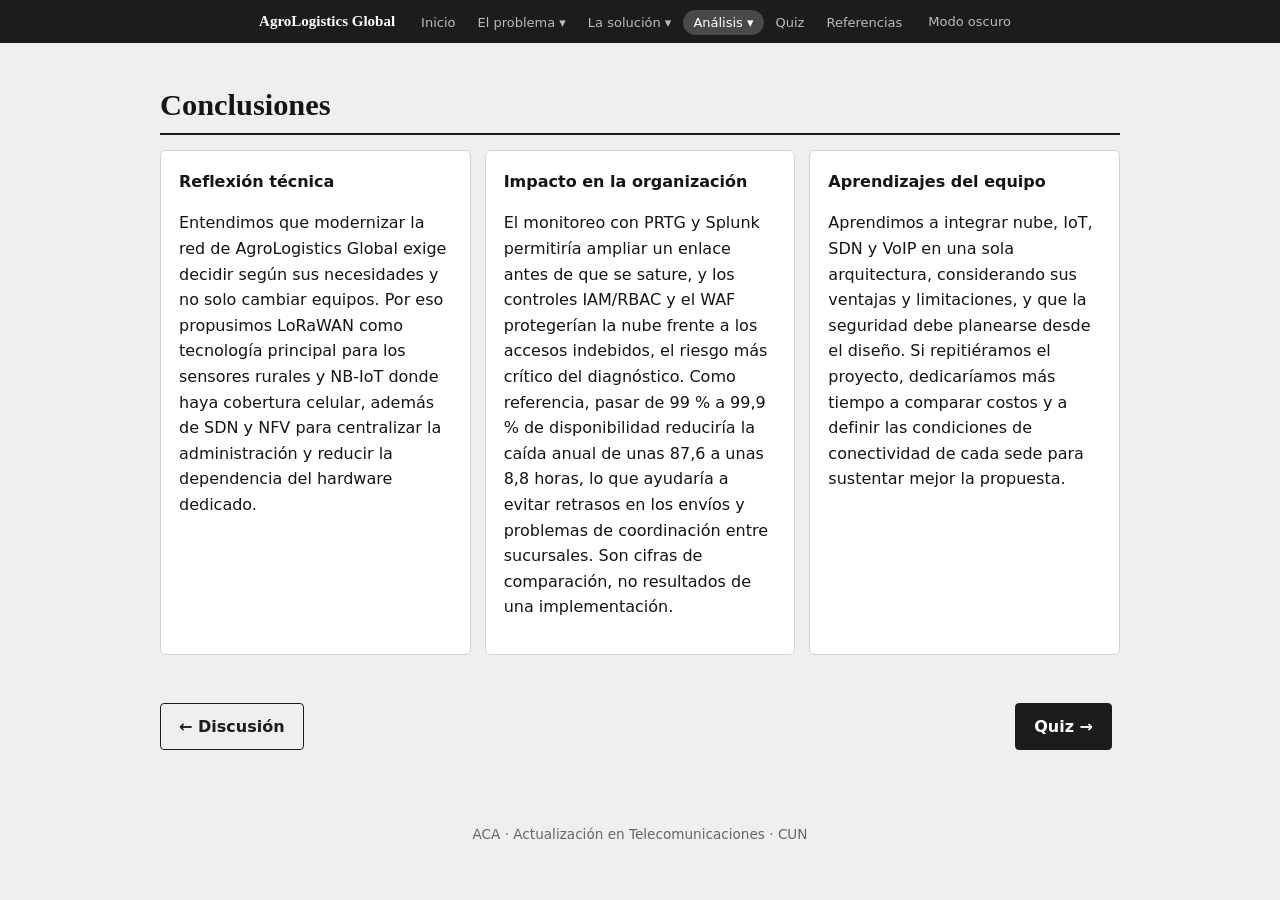
==== conclusiones.html @ 297799d2 "ACA Actualización en telecomunicaciones Se agrega la página de desarrollo donde se presenta el ACA" ====
<!DOCTYPE html>
<html lang="es">

<head>
    <meta charset="utf-8">
    <meta name="viewport" content="width=device-width,initial-scale=1,viewport-fit=cover">
    <title>Conclusiones · AgroLogistics Global</title>
    <link rel="stylesheet" href="css/style.css">
</head>

<body>
    <nav id="nav"></nav>
    <main>
        <section>
            <h2>Conclusiones</h2>
            <div class="grid">
                <div class="card"><b>Reflexión técnica</b>
                    <p>Entendimos que modernizar la red de AgroLogistics Global exige decidir según sus necesidades y no solo cambiar equipos. Por eso propusimos LoRaWAN como tecnología principal para los sensores rurales y NB-IoT donde haya cobertura celular, además de SDN y NFV para centralizar la administración y reducir la dependencia del hardware dedicado.</p>
                </div>
                <div class="card"><b>Impacto en la organización</b>
                    <p>El monitoreo con PRTG y Splunk permitiría ampliar un enlace antes de que se sature, y los controles IAM/RBAC y el WAF protegerían la nube frente a los accesos indebidos, el riesgo más crítico del diagnóstico. Como referencia, pasar de 99 % a 99,9 % de disponibilidad reduciría la caída anual de unas 87,6 a unas 8,8 horas, lo que ayudaría a evitar retrasos en los envíos y problemas de coordinación entre sucursales. Son cifras de comparación, no resultados de una implementación.</p>
                </div>
                <div class="card"><b>Aprendizajes del equipo</b>
                    <p>Aprendimos a integrar nube, IoT, SDN y VoIP en una sola arquitectura, considerando sus ventajas y limitaciones, y que la seguridad debe planearse desde el diseño. Si repitiéramos el proyecto, dedicaríamos más tiempo a comparar costos y a definir las condiciones de conectividad de cada sede para sustentar mejor la propuesta.</p>
                </div>
            </div>
        </section>
    </main>
    <footer>ACA · Actualización en Telecomunicaciones · CUN</footer>
    <script src="js/app.js"></script>
</body>

</html>
---- css/style.css ----
:root {
    --bg: #efefef;
    --card: #fff;
    --ink: #141414;
    --mut: #666;
    --line: #d4d4d4;
    --hi: #1c1c1c;
    --on: #fff;
    --soft: #e6e6e6
}

[data-theme=dark] {
    --bg: #0f0f0f;
    --card: #1b1b1b;
    --ink: #ececec;
    --mut: #9a9a9a;
    --line: #343434;
    --hi: #ececec;
    --on: #111;
    --soft: #262626
}

* {
    box-sizing: border-box
}

html {
    scroll-behavior: smooth;
    scroll-padding-top: 58px
}

body {
    margin: 0;
    font: 16px/1.6 system-ui, "Segoe UI", Arial, sans-serif;
    background: var(--bg);
    color: var(--ink)
}

h1,
h2,
h3 {
    font-family: Georgia, "Times New Roman", serif;
    line-height: 1.2;
    margin: 0 0 .5em
}

h2 {
    font-size: 1.9rem;
    border-bottom: 2px solid var(--hi);
    padding-bottom: .3em
}

nav {
    position: sticky;
    top: 0;
    z-index: 9;
    display: flex;
    gap: 2px;
    align-items: center;
    background: var(--hi);
    padding: 9px 10px;
    overflow-x: auto;
    white-space: nowrap
}

nav a,
nav button {
    color: var(--on);
    text-decoration: none;
    font: 13px system-ui;
    padding: 5px 10px;
    border-radius: 14px;
    opacity: .7;
    background: none;
    border: 0;
    cursor: pointer
}

nav a:hover,
nav a.on,
nav button:hover {
    opacity: 1;
    background: rgba(128, 128, 128, .45)
}

header {
    background: var(--hi);
    color: var(--on);
    padding: 90px 7vw 70px
}

header h1 {
    font-size: clamp(2rem, 5vw, 3.4rem);
    max-width: 18em
}

header p {
    margin: .2em 0;
    opacity: .8
}

section {
    max-width: 1000px;
    margin: 0 auto;
    padding: 44px 20px
}

.card {
    background: var(--card);
    border: 1px solid var(--line);
    border-radius: 6px;
    padding: 18px
}

.grid {
    display: grid;
    gap: 14px;
    grid-template-columns: repeat(auto-fit, minmax(240px, 1fr))
}

table {
    width: 100%;
    border-collapse: collapse;
    background: var(--card);
    font-size: .92rem
}

th,
td {
    border: 1px solid var(--line);
    padding: 8px 10px;
    text-align: left;
    vertical-align: top
}

th {
    background: var(--hi);
    color: var(--on)
}

.wrap {
    overflow-x: auto;
    margin: 12px 0
}

.mut {
    color: var(--mut);
    font-size: .9rem
}

button.b {
    background: var(--hi);
    color: var(--on);
    border: 0;
    border-radius: 4px;
    padding: 8px 14px;
    cursor: pointer;
    font: inherit
}

button.b.off {
    background: var(--soft);
    color: var(--ink)
}

:focus-visible {
    outline: 3px solid #888;
    outline-offset: 2px
}

/* carrusel */
.car {
    background: var(--card);
    border: 1px solid var(--line);
    border-radius: 6px;
    overflow: hidden
}

.car .sl {
    display: none;
    padding: 24px;
    min-height: 150px
}

.car .sl.on {
    display: block
}

.car .ctl {
    display: flex;
    justify-content: space-between;
    align-items: center;
    padding: 8px 14px;
    background: var(--soft)
}

/* pestañas */
.tabs {
    display: flex;
    flex-wrap: wrap;
    gap: 6px;
    margin-bottom: 10px
}

.pn {
    display: none
}

.pn.on {
    display: block
}

/* matriz */
#mx {
    display: grid;
    grid-template-columns: 28px repeat(5, 1fr);
    gap: 3px;
    max-width: 520px
}

#mx div {
    min-height: 54px;
    display: flex;
    flex-wrap: wrap;
    gap: 3px;
    align-items: center;
    justify-content: center;
    font-size: 12px
}

#mx .c {
    border-radius: 3px
}

.chip {
    width: 30px;
    height: 30px;
    border-radius: 50%;
    background: var(--hi);
    color: var(--on);
    border: 0;
    cursor: pointer;
    font-weight: 700
}

.chip.sel {
    outline: 3px solid #999
}

/* diagrama */
svg {
    width: 100%;
    height: auto;
    background: var(--card);
    border: 1px solid var(--line);
    border-radius: 6px
}

.nd {
    cursor: pointer
}

.nd rect {
    fill: var(--soft);
    stroke: var(--hi);
    stroke-width: 1.5
}

.nd:hover rect,
.nd.sel rect {
    fill: var(--hi)
}

.nd text {
    fill: var(--ink);
    font: 12px system-ui;
    text-anchor: middle
}

.nd:hover text,
.nd.sel text {
    fill: var(--on)
}

.ln {
    stroke: #888;
    stroke-width: 1.5;
    stroke-dasharray: 5 3
}

/* tablero */
.kp {
    border-left: 8px solid #999
}

.kp b {
    font-size: 1.7rem;
    display: block
}

.g {
    border-color: #3d9a5a
}

.y {
    border-color: #d9a21b
}

.r {
    border-color: #c0392b
}

.v {
    padding: 6px 14px;
    border-radius: 4px;
    color: #fff;
    font-weight: 700;
    display: inline-block
}

input[type=range] {
    width: 100%
}

/* tarjetas giratorias */
.fl {
    perspective: 700px;
    height: 150px;
    cursor: pointer;
    border: 0;
    background: none;
    padding: 0;
    font: inherit;
    color: inherit
}

.fl i {
    position: absolute;
    inset: 0;
    display: flex;
    align-items: center;
    justify-content: center;
    text-align: center;
    padding: 14px;
    border-radius: 6px;
    backface-visibility: hidden;
    font-style: normal
}

.fl .in {
    position: relative;
    width: 100%;
    height: 100%;
    transition: transform .5s;
    transform-style: preserve-3d
}

.fl.on .in {
    transform: rotateY(180deg)
}

.fl .f {
    background: var(--hi);
    color: var(--on)
}

.fl .k {
    background: var(--card);
    border: 1px solid var(--hi);
    transform: rotateY(180deg)
}

tr.hide {
    display: none
}

tbody tr:hover td {
    background: var(--soft)
}

cite {
    font-style: normal
}

ul.r {
    padding-left: 1.2em
}

ul.r li {
    margin-bottom: .5em
}

footer {
    text-align: center;
    padding: 30px;
    color: var(--mut);
    font-size: .85rem
}

@media(prefers-reduced-motion:reduce) {
    * {
        transition: none !important;
        scroll-behavior: auto !important
    }
}

nav {
    overflow: visible;
    padding: 0;
    white-space: normal
}

.bar {
    display: flex;
    align-items: center;
    gap: 6px;
    padding: 8px 14px;
    max-width: 1200px;
    margin: auto;
    flex-wrap: wrap
}

.br {
    font: 700 15px Georgia, serif;
    margin-right: auto;
    opacity: 1 !important;
    padding-left: 0
}

#mn {
    list-style: none;
    display: flex;
    gap: 2px;
    margin: 0;
    padding: 0
}

#mn>li {
    position: relative
}

.sub {
    display: none;
    position: absolute;
    top: 100%;
    left: 0;
    min-width: 220px;
    background: var(--card);
    border: 1px solid var(--line);
    border-radius: 6px;
    padding: 6px;
    list-style: none;
    margin: 6px 0 0;
    box-shadow: 0 8px 20px rgba(0, 0, 0, .3)
}

li.open>.sub {
    display: block
}

.sub a {
    display: block;
    color: var(--ink) !important;
    opacity: 1 !important;
    border-radius: 4px;
    padding: 8px 10px;
    font-size: 14px;
    border-radius: 4px
}

.sub a:hover,
.sub a.on {
    background: var(--soft) !important;
    font-weight: 700
}

nav button.on,
#mn>li>a.on {
    opacity: 1;
    background: rgba(128, 128, 128, .45)
}

#mb {
    display: none
}

@media(max-width:860px) {
    #mb {
        display: block
    }

    #mn {
        display: none;
        flex-direction: column;
        width: 100%;
        order: 5
    }

    #mn.show {
        display: flex
    }

    .sub {
        position: static;
        box-shadow: none;
        margin: 2px 0 6px 12px;
        min-width: 0
    }
}

header {
    display: grid;
    gap: 28px;
    align-items: center
}

@media(min-width:900px) {
    header:has(img) {
        grid-template-columns: 1.2fr 1fr
    }
}

.lead {
    font-size: 1.15rem;
    opacity: .85;
    max-width: 34em
}

.ph {
    width: 100%;
    max-height: 300px;
    object-fit: cover;
    border-radius: 6px;
    margin: 8px 0
}

.btn {
    display: inline-block;
    padding: 10px 18px;
    border-radius: 4px;
    text-decoration: none;
    font-weight: 600;
    background: var(--hi);
    color: var(--on);
    border: 1px solid var(--hi);
    margin: 4px 8px 4px 0
}

.btn.alt {
    background: transparent;
    color: var(--hi)
}

header .btn {
    background: var(--on);
    color: var(--hi);
    border-color: var(--on)
}

header .btn.alt {
    background: transparent;
    color: var(--on)
}

a.card {
    display: block;
    color: inherit;
    text-decoration: none
}

a.card:hover {
    border-color: var(--hi)
}

.num {
    font: 700 2.2rem Georgia, serif;
    display: block
}

.pg {
    display: flex;
    justify-content: space-between;
    gap: 10px;
    margin-top: 34px;
    flex-wrap: wrap
}

.op {
    display: block;
    width: 100%;
    text-align: left;
    margin: 8px 0;
    padding: 11px 14px;
    border: 1px solid var(--hi);
    background: var(--card);
    color: var(--ink);
    border-radius: 4px;
    font: inherit;
    cursor: pointer
}

.op:hover:not(:disabled) {
    background: var(--soft)
}

.op.ok {
    background: #3d9a5a;
    color: #fff;
    border-color: #3d9a5a
}

.op.no {
    background: #c0392b;
    color: #fff;
    border-color: #c0392b
}

main {
    min-height: 70vh
}

.b.act-r {
    background: #c0392b;
    color: #fff
}

.b.act-g {
    background: #3d9a5a;
    color: #fff
}

.chip.sel {
    background: #c0392b;
    color: #fff;
    outline: 3px solid var(--ink);
    transform: scale(1.15)
}

ul.r {
    list-style: none;
    padding-left: 0
}

ul.r li {
    padding-left: 2em;
    text-indent: -2em
}
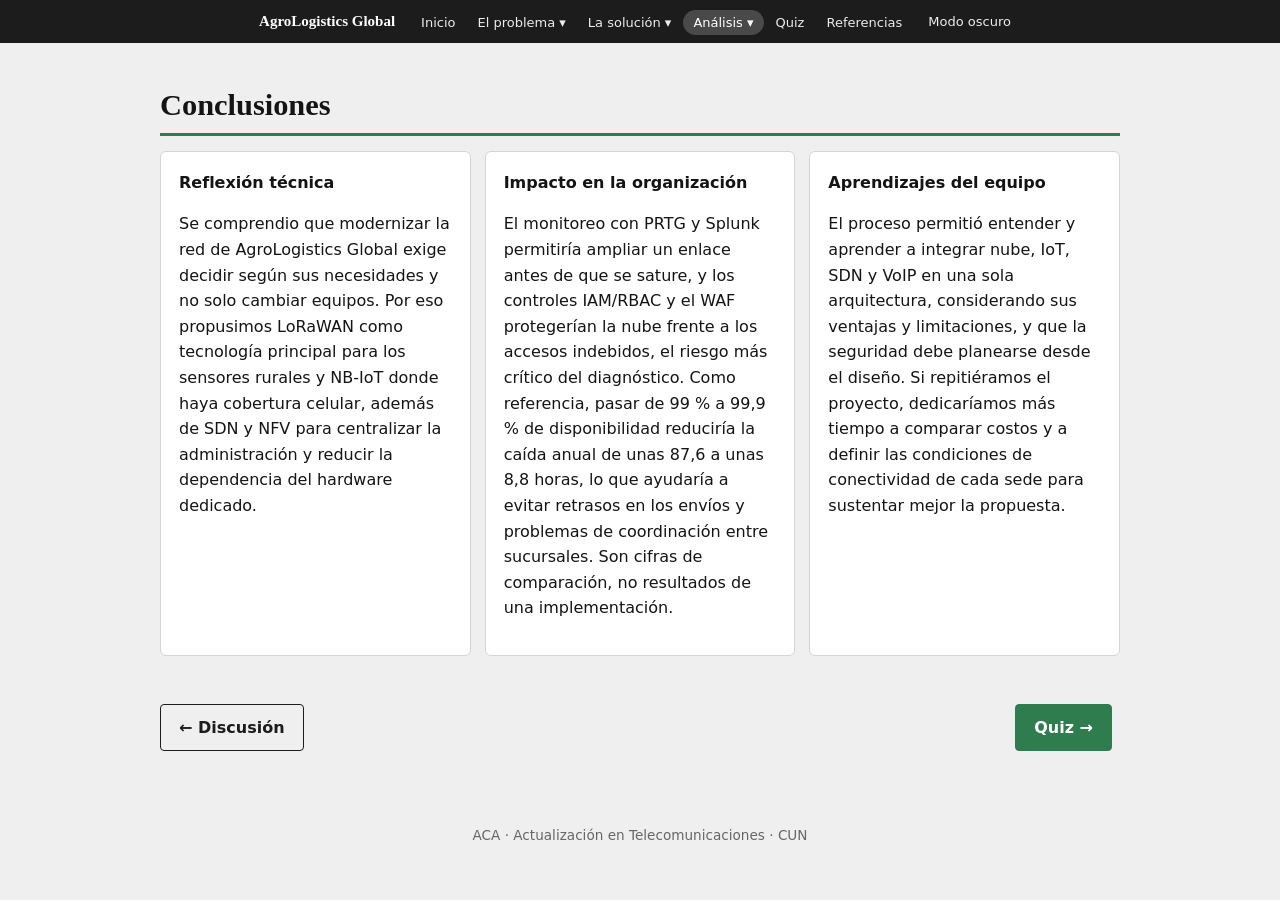
==== commit bc19ef33: "Update conclusiones.html Ajustes conclusiones" ====
--- a/conclusiones.html
+++ b/conclusiones.html
@@ -15,13 +15,13 @@
             <h2>Conclusiones</h2>
             <div class="grid">
                 <div class="card"><b>Reflexión técnica</b>
-                    <p>Entendimos que modernizar la red de AgroLogistics Global exige decidir según sus necesidades y no solo cambiar equipos. Por eso propusimos LoRaWAN como tecnología principal para los sensores rurales y NB-IoT donde haya cobertura celular, además de SDN y NFV para centralizar la administración y reducir la dependencia del hardware dedicado.</p>
+                    <p>Se comprendio que modernizar la red de AgroLogistics Global exige decidir según sus necesidades y no solo cambiar equipos. Por eso propusimos LoRaWAN como tecnología principal para los sensores rurales y NB-IoT donde haya cobertura celular, además de SDN y NFV para centralizar la administración y reducir la dependencia del hardware dedicado.</p>
                 </div>
                 <div class="card"><b>Impacto en la organización</b>
                     <p>El monitoreo con PRTG y Splunk permitiría ampliar un enlace antes de que se sature, y los controles IAM/RBAC y el WAF protegerían la nube frente a los accesos indebidos, el riesgo más crítico del diagnóstico. Como referencia, pasar de 99 % a 99,9 % de disponibilidad reduciría la caída anual de unas 87,6 a unas 8,8 horas, lo que ayudaría a evitar retrasos en los envíos y problemas de coordinación entre sucursales. Son cifras de comparación, no resultados de una implementación.</p>
                 </div>
                 <div class="card"><b>Aprendizajes del equipo</b>
-                    <p>Aprendimos a integrar nube, IoT, SDN y VoIP en una sola arquitectura, considerando sus ventajas y limitaciones, y que la seguridad debe planearse desde el diseño. Si repitiéramos el proyecto, dedicaríamos más tiempo a comparar costos y a definir las condiciones de conectividad de cada sede para sustentar mejor la propuesta.</p>
+                    <p>El proceso permitió entender y aprender a integrar nube, IoT, SDN y VoIP en una sola arquitectura, considerando sus ventajas y limitaciones, y que la seguridad debe planearse desde el diseño. Si repitiéramos el proyecto, dedicaríamos más tiempo a comparar costos y a definir las condiciones de conectividad de cada sede para sustentar mejor la propuesta.</p>
                 </div>
             </div>
         </section>
@@ -30,4 +30,4 @@
     <script src="js/app.js"></script>
 </body>
 
-</html>+</html>
--- a/css/style.css
+++ b/css/style.css
@@ -644,4 +644,109 @@
 ul.r li {
     padding-left: 2em;
     text-indent: -2em
-}+}
+
+:root {
+    --ac: #2f7d4f
+}
+
+h2 {
+    border-bottom: 3px solid var(--ac)
+}
+
+button.b:not(.off):not(.act-r):not(.act-g) {
+    background: var(--ac);
+    color: #fff
+}
+
+.btn:not(.alt),
+header .btn {
+    background: var(--ac);
+    border-color: var(--ac);
+    color: #fff
+}
+
+header .btn.alt {
+    background: transparent;
+    border-color: #fff;
+    color: #fff
+}
+
+a.card:hover {
+    border-color: var(--ac)
+}
+
+.num {
+    color: var(--ac)
+}
+
+nav a.on,
+#mn>li>a.on {
+    background: var(--ac);
+    color: #fff;
+    opacity: 1
+}
+
+header p,
+.lead {
+    opacity: 1
+}
+
+nav a,
+nav button {
+    opacity: .92
+}
+
+.btn {
+    transition: background .2s, color .2s, border-color .2s
+}
+
+.btn:not(.alt):hover {
+    background: #1f5c3a;
+    border-color: #1f5c3a
+}
+
+.btn.alt:hover {
+    background: var(--ac);
+    border-color: var(--ac);
+    color: #fff
+}
+
+header .btn:hover,
+header .btn:focus-visible {
+    background: #fff;
+    border-color: #fff;
+    color: var(--ac)
+}
+
+header .btn.alt:hover,
+header .btn.alt:focus-visible {
+    background: var(--ac);
+    border-color: var(--ac);
+    color: #fff
+}
+
+header .btn,
+header .btn.alt {
+    background: transparent !important;
+    border: 1px solid var(--on) !important;
+    color: var(--on) !important
+}
+
+header .btn:hover,
+header .btn:focus-visible {
+    background: var(--ac) !important;
+    border-color: var(--ac) !important;
+    color: #fff !important
+}
+
+#hl {
+    list-style: disc;
+    padding-left: 1.4em
+}
+
+#hl li {
+    padding-left: 0;
+    text-indent: 0;
+    margin-bottom: .4em
+}
